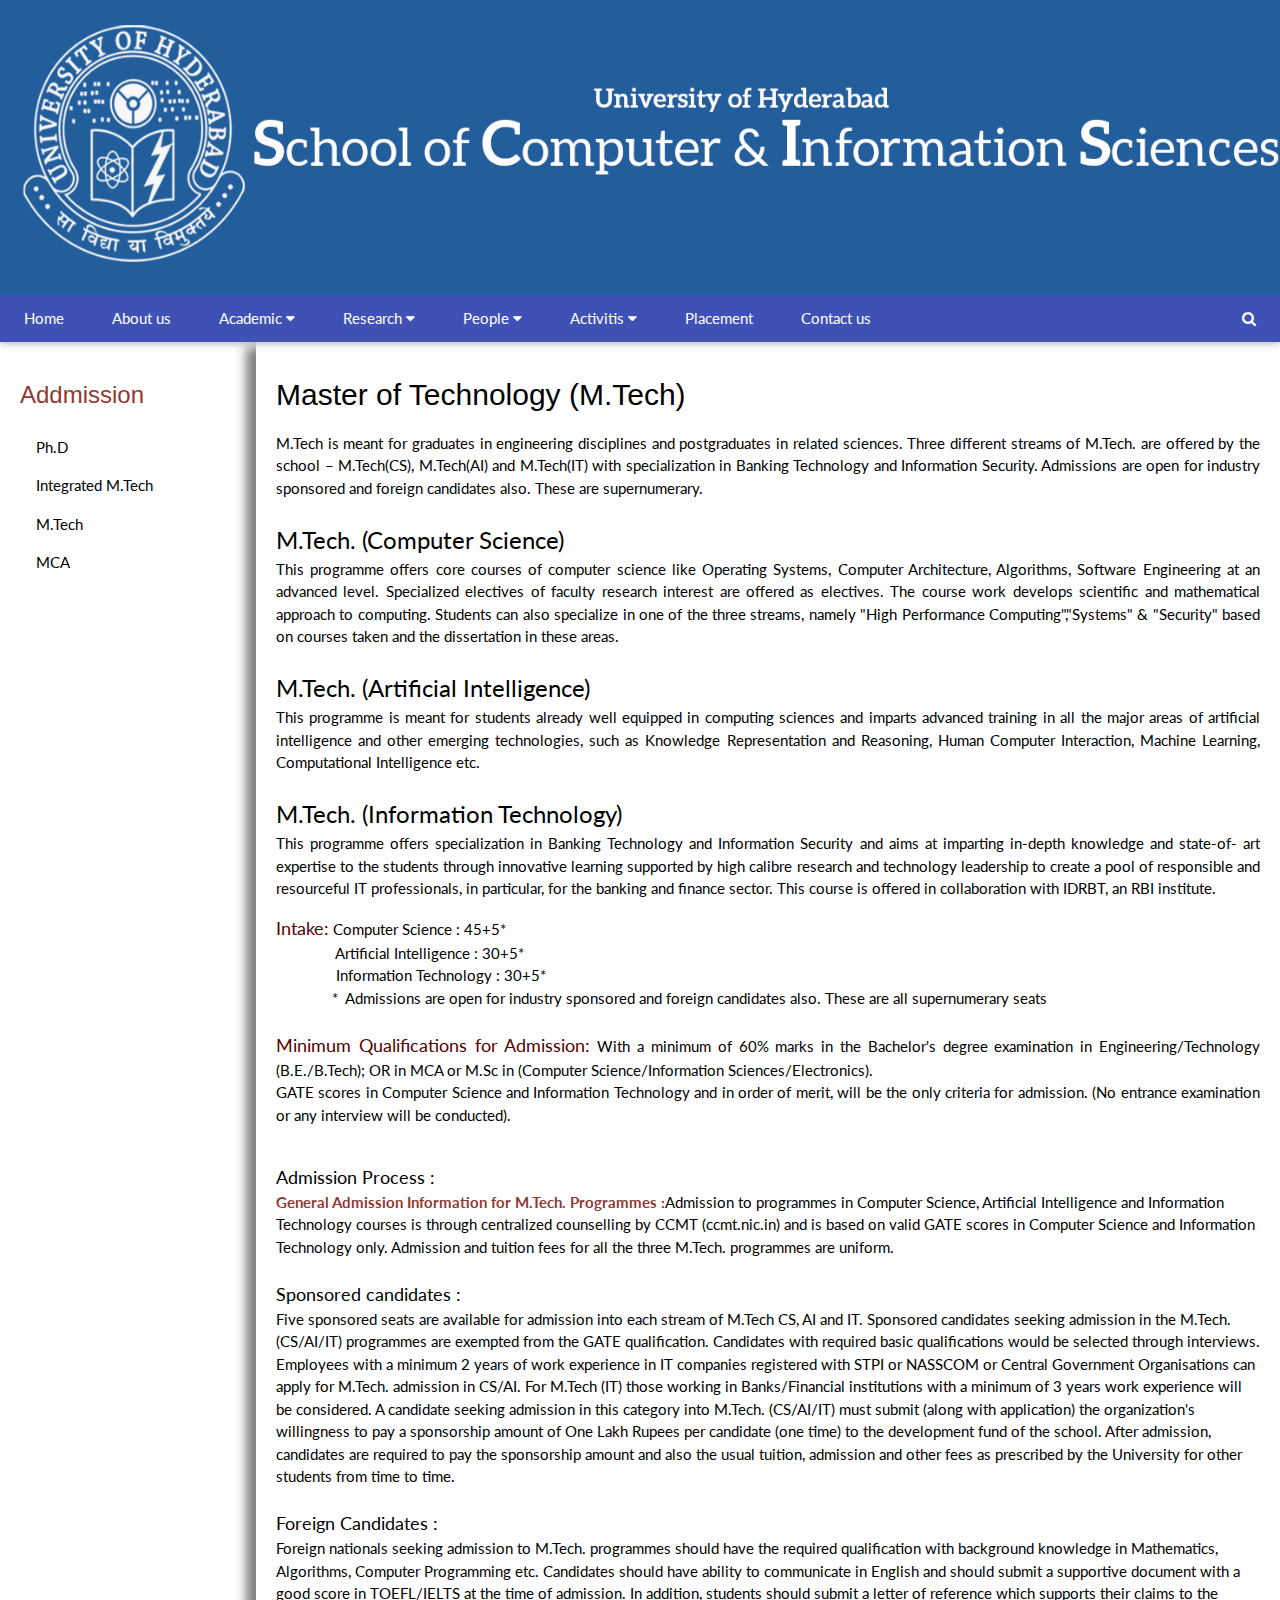
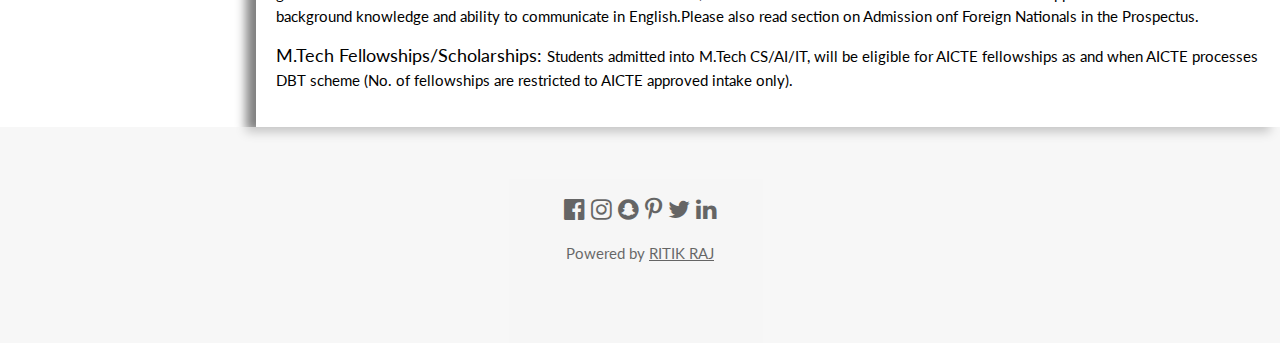
==== mtech.html @ c3dfd1b6 "Add files via upload" ====
<!DOCTYPE html>
<html lang="en">
<title>M.Tech</title>
<meta charset="UTF-8">
<meta name="viewport" content="width=device-width, initial-scale=1">
<link rel="stylesheet" href="stylesheet1.css">
<link rel="stylesheet" href="https://fonts.googleapis.com/css?family=Lato">
<link rel="stylesheet" href="https://cdnjs.cloudflare.com/ajax/libs/font-awesome/4.7.0/css/font-awesome.min.css">
<style>
body {font-family: "Lato", sans-serif}
.mySlides {display: none}
* {
  box-sizing: border-box;
}
nav {
  float: left;
  width: 19%;
  text-align:left;
  height: 1150px; /* only for demonstration, should be removed */
  padding: 20px;
  
}

/* Style the list inside the menu */
nav ul {
  list-style-type: none;
  padding: 0;
}

article {
   box-shadow: -10px 5px 10px #808080;
  float: right;
  padding: 20px;
  width: 80%;
  height: auto; /* only for demonstration, should be removed */
}

/* Clear floats after the columns */
section:after {
  content: "";
  display: table;
  clear: both;
}

/* Responsive layout - makes the two columns/boxes stack on top of each other instead of next to each other, on small screens */
@media (max-width: 600px) {
  nav, article {
    width: 100%;
    height: auto;
  }
}

</style>
<body>

<!-- Page content -->
<div  style="max-width:2000px">

  <!-- Automatic Slideshow Images -->
  <div class="mySlides w3-display-container w3-center">
    <img src="home.jpg" style="width:100%">
  </div> 
</div>



<!-- Navbar -->
<header>
<div >
  <div class="w3-bar w3-indigo w3-card">
    <a class="w3-bar-item w3-button w3-padding-large w3-hide-medium w3-hide-large w3-right" href="javascript:void(0)" onclick="myFunction()" title="Toggle Navigation Menu"><i class="fa fa-bars"></i></a>
    <a href="index.html" class="w3-bar-item w3-button w3-padding-large">Home</a>
    <a href="#about" class="w3-bar-item w3-button w3-padding-large w3-hide-small">About us</a>
    
	<!--<a href="#band" class="w3-bar-item w3-button w3-padding-large w3-hide-small">COURSES</a>
    <a href="#tour" class="w3-bar-item w3-button w3-padding-large w3-hide-small">RESEARCH</a>
	<a href="#login" class="w3-bar-item w3-button w3-padding-large w3-hide-small">LOGIN</a>
	-->
	 <div class="w3-dropdown-hover w3-hide-small">
      <button class="w3-padding-large w3-button" title="Academic"> Academic <i class="fa fa-caret-down"></i></button>     
      <div class="w3-dropdown-content  w3-black w3-bar-block w3-card-4">
        <a href="admission.html" class="w3-bar-item w3-button">Admission</a>
        <a href="program.html" class="w3-bar-item w3-button">Programs</a>
        <a href="syllabus.html" class="w3-bar-item w3-button">Syllabus</a>
      </div>
	 </div>
	 <div class="w3-dropdown-hover w3-hide-small">
      <button class="w3-padding-large w3-button" title="Research"> Research <i class="fa fa-caret-down"></i></button>     
      <div class="w3-dropdown-content  w3-black w3-bar-block w3-card-4">
        <a href="r_areas.html" class="w3-bar-item w3-button">Research Areas</a>
        <a href="f_project.html" class="w3-bar-item w3-button">Funded Projects</a>
        <a href="publication.html" class="w3-bar-item w3-button">Publications</a>
		<a href="linkages.html" class="w3-bar-item w3-button">Linkages</a>
      </div>
	 </div>
     <div class="w3-dropdown-hover w3-hide-small">
      <button class="w3-padding-large w3-button" title="People"> People <i class="fa fa-caret-down"></i></button>     
      <div class="w3-dropdown-content  w3-black w3-bar-block w3-card-4">
        <a href="faculty.html" class="w3-bar-item w3-button">Faculty</a>
		<a href="visitor.html" class="w3-bar-item w3-button">Visitors</a>
        <a href="students.html" class="w3-bar-item w3-button">Students</a>
        <a href="staff.html" class="w3-bar-item w3-button">Staff</a>
		<a href="alumni.html" class="w3-bar-item w3-button">Alumni</a>
      </div>
	 </div>	 
	  <div class="w3-dropdown-hover w3-hide-small">
      <button class="w3-padding-large w3-button" title="Activitis"> Activitis <i class="fa fa-caret-down"></i></button>     
      <div class="w3-dropdown-content  w3-black w3-bar-block w3-card-4">
        <a href="latest_news.html" class="w3-bar-item w3-button">Latest News</a>
        <a href="events.html" class="w3-bar-item w3-button">Events</a>
      </div>
	 </div>
	 
	 <a href="placement.html" class="w3-bar-item w3-button w3-padding-large w3-hide-small">Placement</a>
	 <a href="contactus.html" class="w3-bar-item w3-button w3-padding-large w3-hide-small">Contact us</a>
    
    <a href="javascript:void(0)" class="w3-padding-large w3-hover-red w3-hide-small w3-right"><i class="fa fa-search"></i></a>
  </div>
</div>


<!-- Navbar on small screens (remove the onclick attribute if you want the navbar to always show on top of the content when clicking on the links) --><!-- End Page Content -->
</div>
</header>
<section>
  <nav>
    <ul>
	   <li><b><h3>Addmission</h3></b></li>
	  
	</ul>
    <ul>
      <li><a href="phd.html" class=" w3-button">Ph.D</a></li>
      <li><a href="imtech.html" class=" w3-button">Integrated M.Tech</a></li>
      <li><a href="mtech.html" class="w3-button">M.Tech</a></li>
	  <li><a href="mca.html" class="w3-button">MCA</a></li>
    </ul>
  </nav>
 <div> 
  <article>
   	<div id="guts">
		<!--Enter Your Content Here-->
<h2>Master of Technology (M.Tech)</h2>
		
<p align="justify"> M.Tech is meant for graduates in engineering disciplines and postgraduates in related sciences. Three different streams of M.Tech. are offered by the school &ndash; M.Tech(CS), M.Tech(AI) and M.Tech(IT) with specialization in Banking Technology and Information Security. Admissions are open for industry sponsored and foreign candidates also. These are supernumerary.
<br/><br/><font color="000" size="+2">M.Tech. (Computer Science) </font><br/> 
This programme offers  core courses of  computer science like Operating Systems, Computer Architecture, Algorithms, Software Engineering at an advanced level. Specialized electives of faculty research interest are offered as electives. The course work develops scientific and mathematical approach to computing. Students can also specialize in one of the three streams, namely &quot;High Performance Computing&quot;,&quot;Systems&quot; & &quot;Security&quot; based on courses taken and the dissertation in these areas.<br/><br/><font color="000" size="+2">M.Tech. (Artificial Intelligence) </font><br/>
This programme is meant for students already well equipped in computing sciences and  imparts advanced training in all the major areas of artificial intelligence and other emerging technologies, such as Knowledge Representation and Reasoning, Human Computer Interaction, Machine Learning, Computational Intelligence etc. 
<br/><br/><font color="000" size="+2">M.Tech. (Information Technology) </font><br/> 
This programme offers specialization in Banking Technology and Information Security and aims at imparting in-depth knowledge and state-of- art expertise to the students through innovative learning supported by high calibre research and technology leadership to create a pool of responsible and resourceful IT professionals, in particular, for the banking and finance sector. This course is offered in collaboration with IDRBT, an RBI institute.</p>

<p align="justify">
<font color="#550000" size="+1">Intake:</font>
Computer Science : 45+5*<br/> 
&nbsp; &nbsp;&nbsp; &nbsp;&nbsp; &nbsp;&nbsp; &nbsp;&nbsp; &nbsp;Artificial Intelligence : 30+5*<br/>
&nbsp; &nbsp;&nbsp; &nbsp;&nbsp; &nbsp;&nbsp; &nbsp;&nbsp; &nbsp;Information Technology : 30+5*<br/>
&nbsp; &nbsp;&nbsp; &nbsp;&nbsp; &nbsp;&nbsp; &nbsp; &nbsp;*&nbsp; Admissions are open for industry sponsored and foreign candidates also. These are all supernumerary seats <br/>
<br>
<font color="#550000" size="+1">Minimum Qualifications for Admission:</font>
With a minimum of 60% marks in the Bachelor's degree examination in
Engineering/Technology (B.E./B.Tech);
OR
in MCA or M.Sc in (Computer Science/Information
Sciences/Electronics).
<br>GATE scores in Computer Science and Information Technology and in order of merit, will be the only criteria for admission. (No entrance examination or any interview will be conducted). </br>
 </p>
<p><!--<br/><br/>
<font color="#550000" size="+1">Notification of shortlisted candidates for admission couseling : </font>20.6.2015
<br/><br/> -->
  <!--
<font color="#550000" size="+1">Admission Counseling :</font> 06.7.2015 , 02.00 p.m.  -->
  <br/>
  <font color="000" size="+1">Admission Process :</font><br/>
  <b>General Admission Information for M.Tech. Programmes :</b>Admission to programmes in Computer Science, Artificial Intelligence and Information Technology courses is through centralized counselling by CCMT (ccmt.nic.in) and is based on valid GATE scores in Computer Science and Information Technology only.  Admission and tuition fees for all the three M.Tech. programmes are uniform. 
  
  <br/><br/>
  <font color="000" size="+1">Sponsored candidates :</font><br/>
  Five sponsored seats are available for admission into each stream of M.Tech CS, AI and IT. Sponsored candidates seeking admission in the M.Tech. (CS/AI/IT)  programmes are exempted from the GATE qualification. Candidates with required basic qualifications would be selected through interviews. Employees with a minimum 2 years of work experience in IT companies registered with STPI or NASSCOM or Central Government Organisations can apply for M.Tech. 
  admission in CS/AI. For M.Tech (IT) those working in Banks/Financial institutions with a minimum of 3 years work experience will be considered.   A candidate seeking admission in this category into M.Tech. (CS/AI/IT) must submit (along with application) the organization's willingness to pay a sponsorship amount of One Lakh Rupees per candidate (one time) to the development fund of the school.  After admission, candidates are required to pay the sponsorship amount and also the usual tuition, admission  and other fees as prescribed by the University for other students from time to time. 
  <!--<br/><span><strong>The last date for receipt of applications:  07/04/2014</strong></span><br/>
	<span><strong>Announcement of results: 26/05/2014.</strong></span><br/> -->
  
  <br/><br/>
  <font color="000" size="+1">Foreign Candidates :</font><br/> 
  Foreign nationals seeking admission to M.Tech. programmes should have the required qualification with background knowledge in Mathematics, Algorithms, Computer Programming etc. Candidates should have ability to communicate in English and should submit a supportive document with  a good score in TOEFL/IELTS at the time of admission. In addition, students should submit a letter of reference which supports their claims to the background knowledge and ability to communicate in English.Please also read section on Admission onf Foreign Nationals in the Prospectus.</p>
<p> <!--	<br/><strong>The last date for receipt of applications: 14/04/2014.</strong><br/>-->
  <!-- <strong>Announcement of results: 26/05/2014</strong>. <br/>-->
  </p> 
  <font color="000" size="+1">M.Tech Fellowships/Scholarships: </font> Students admitted into M.Tech CS/AI/IT, will be eligible for AICTE fellowships as and when AICTE processes DBT scheme (No. of fellowships are restricted to AICTE approved intake only).
</p>

<!-- Your Content ENd  Here-->
			</div><!-- guts end here-->
        

  </article>
   </div>
 
</section>



<!-- Footer -->
<footer class="w3-container w3-padding-64 w3-center w3-opacity w3-light-grey w3-xlarge">
  <i class="fa fa-facebook-official w3-hover-opacity"></i>
  <i class="fa fa-instagram w3-hover-opacity"></i>
  <i class="fa fa-snapchat w3-hover-opacity"></i>
  <i class="fa fa-pinterest-p w3-hover-opacity"></i>
  <i class="fa fa-twitter w3-hover-opacity"></i>
  <i class="fa fa-linkedin w3-hover-opacity"></i>
  <p class="w3-medium">Powered by <a href="https://www.w3schools.com/w3css/default.asp" target="_blank">RITIK RAJ</a></p>
</footer>

<script>
// Automatic Slideshow - change image every 4 seconds
var myIndex = 0;
carousel();

function carousel() {
  var i;
  var x = document.getElementsByClassName("mySlides");
  for (i = 0; i < x.length; i++) {
    x[i].style.display = "none";  
  }
  myIndex++;
  if (myIndex > x.length) {myIndex = 1}    
  x[myIndex-1].style.display = "block";  
  setTimeout(carousel, 4000);    
}

// Used to toggle the menu on small screens when clicking on the menu button
function myFunction() {
  var x = document.getElementById("navDemo");
  if (x.className.indexOf("w3-show") == -1) {
    x.className += " w3-show";
  } else { 
    x.className = x.className.replace(" w3-show", "");
  }
}

// When the user clicks anywhere outside of the modal, close it
var modal = document.getElementById('ticketModal');
window.onclick = function(event) {
  if (event.target == modal) {
    modal.style.display = "none";
  }
}
</script>

</body>
</html>
---- stylesheet1.css ----
/* W3.CSS 4.12 November 2018 by Jan Egil and Borge Refsnes */
.box
{
  font-size: 30px;
  background-color:darkred;
  width: 180px;
  height :50px;
  font-color :#fff;
  text-align:center;
  box-shadow: -10px 5px 10px #808080;
}
.box1
{
  font-size: 25px;
  background-color:darkred;
  width: 180px;
  height :35px;
  font-color :#fff;
  text-align:center;
  box-shadow: -10px 5px 10px #808080;
}

html{box-sizing:border-box}*,*:before,*:after{box-sizing:inherit}
/* Extract from normalize.css by Nicolas Gallagher and Jonathan Neal git.io/normalize */
html{-ms-text-size-adjust:100%;-webkit-text-size-adjust:100%}body{margin:0}
article,aside,details,figcaption,figure,footer,header,main,menu,nav,section,summary{display:block}
audio,canvas,progress,video{display:inline-block}progress{vertical-align:baseline}
audio:not([controls]){display:none;height:0}[hidden],template{display:none}
a{background-color:transparent;-webkit-text-decoration-skip:objects}
a:active,a:hover{outline-width:0}abbr[title]{border-bottom:none;text-decoration:underline;text-decoration:underline dotted}
dfn{font-style:italic}mark{background:#ff0;color:#000}
small{font-size:80%}sub,sup{font-size:75%;line-height:0;position:relative;vertical-align:baseline}
sub{bottom:-0.25em}sup{top:-0.5em}figure{margin:1em 40px}img{border-style:none}svg:not(:root){overflow:hidden}
code,kbd,pre,samp{font-family:monospace,monospace;font-size:1em}hr{box-sizing:content-box;height:0;overflow:visible}
button,input,select,textarea{font:inherit;margin:0}optgroup{font-weight:bold}
button,input{overflow:visible}button,select{text-transform:none}
button,html [type=button],[type=reset],[type=submit]{-webkit-appearance:button}
button::-moz-focus-inner, [type=button]::-moz-focus-inner, [type=reset]::-moz-focus-inner, [type=submit]::-moz-focus-inner{border-style:none;padding:0}
button:-moz-focusring, [type=button]:-moz-focusring, [type=reset]:-moz-focusring, [type=submit]:-moz-focusring{outline:1px dotted ButtonText}
fieldset{border:1px solid #c0c0c0;margin:0 2px;padding:.35em .625em .75em}
legend{color:inherit;display:table;max-width:100%;padding:0;white-space:normal}textarea{overflow:auto}
[type=checkbox],[type=radio]{padding:0}
[type=number]::-webkit-inner-spin-button,[type=number]::-webkit-outer-spin-button{height:auto}
[type=search]{-webkit-appearance:textfield;outline-offset:-2px}
[type=search]::-webkit-search-cancel-button,[type=search]::-webkit-search-decoration{-webkit-appearance:none}
::-webkit-input-placeholder{color:inherit;opacity:0.54}
::-webkit-file-upload-button{-webkit-appearance:button;font:inherit}
/* End extract */
b{
	color:#8f3931;
	font-size:15px;
}
html,body{font-family:Verdana,sans-serif;font-size:15px;line-height:1.5}html{overflow-x:hidden}
h1{font-size:36px}h2{font-size:30px}h3{font-size:24px}h4{font-size:20px}h5{font-size:18px}h6{font-size:16px}.w3-serif{font-family:serif}
h1,h2,h3,h4,h5,h6{font-family:"Segoe UI",Arial,sans-serif;font-weight:400;margin:10px 0}.w3-wide{letter-spacing:4px}
hr{border:0;border-top:1px solid #eee;margin:20px 0}
.w3-image{max-width:100%;height:auto}img{vertical-align:middle}a{color:inherit}
.w3-table,.w3-table-all{border-collapse:collapse;border-spacing:0;width:100%;display:table}.w3-table-all{border:1px solid #ccc}
.w3-bordered tr,.w3-table-all tr{border-bottom:1px solid #ddd}.w3-striped tbody tr:nth-child(even){background-color:#f1f1f1}
.w3-table-all tr:nth-child(odd){background-color:#fff}.w3-table-all tr:nth-child(even){background-color:#f1f1f1}
.w3-hoverable tbody tr:hover,.w3-ul.w3-hoverable li:hover{background-color:#ccc}.w3-centered tr th,.w3-centered tr td{text-align:center}
.w3-table td,.w3-table th,.w3-table-all td,.w3-table-all th{padding:8px 8px;display:table-cell;text-align:left;vertical-align:top}
.w3-table th:first-child,.w3-table td:first-child,.w3-table-all th:first-child,.w3-table-all td:first-child{padding-left:16px}
.w3-btn,.w3-button{border:none;display:inline-block;padding:8px 16px;vertical-align:middle;overflow:hidden;text-decoration:none;color:inherit;background-color:inherit;text-align:center;cursor:pointer;white-space:nowrap}
.w3-btn:hover{box-shadow:0 8px 16px 0 rgba(0,0,0,0.2),0 6px 20px 0 rgba(0,0,0,0.19)}
.w3-btn,.w3-button{-webkit-touch-callout:none;-webkit-user-select:none;-khtml-user-select:none;-moz-user-select:none;-ms-user-select:none;user-select:none}   
.w3-disabled,.w3-btn:disabled,.w3-button:disabled{cursor:not-allowed;opacity:0.3}.w3-disabled *,:disabled *{pointer-events:none}
.w3-btn.w3-disabled:hover,.w3-btn:disabled:hover{box-shadow:none}
.w3-badge,.w3-tag{background-color:#000;color:#fff;display:inline-block;padding-left:8px;padding-right:8px;text-align:center}.w3-badge{border-radius:50%}
.w3-ul{list-style-type:none;padding:0;margin:0}.w3-ul li{padding:8px 16px;border-bottom:1px solid #ddd}.w3-ul li:last-child{border-bottom:none}
.w3-tooltip,.w3-display-container{position:relative}.w3-tooltip .w3-text{display:none}.w3-tooltip:hover .w3-text{display:inline-block}
.w3-ripple:active{opacity:0.5}.w3-ripple{transition:opacity 0s}
.w3-input{padding:8px;display:block;border:none;border-bottom:1px solid #ccc;width:100%}
.w3-select{padding:9px 0;width:100%;border:none;border-bottom:1px solid #ccc}
.w3-dropdown-click,.w3-dropdown-hover{position:relative;display:inline-block;cursor:pointer}
.w3-dropdown-hover:hover .w3-dropdown-content{display:block}
.w3-dropdown-hover:first-child,.w3-dropdown-click:hover{background-color:#ccc;color:#000}
.w3-dropdown-hover:hover > .w3-button:first-child,.w3-dropdown-click:hover > .w3-button:first-child{background-color:#ccc;color:#000}
.w3-dropdown-content{cursor:auto;color:#000;background-color:#fff;display:none;position:absolute;min-width:160px;margin:0;padding:0;z-index:1}
.w3-check,.w3-radio{width:24px;height:24px;position:relative;top:6px}
.w3-sidebar{height:100%;width:200px;background-color:#fff;position:fixed!important;z-index:1;overflow:auto}
.w3-bar-block .w3-dropdown-hover,.w3-bar-block .w3-dropdown-click{width:100%}
.w3-bar-block .w3-dropdown-hover .w3-dropdown-content,.w3-bar-block .w3-dropdown-click .w3-dropdown-content{min-width:100%}
.w3-bar-block .w3-dropdown-hover .w3-button,.w3-bar-block .w3-dropdown-click .w3-button{width:100%;text-align:left;padding:8px 16px}
.w3-main,#main{transition:margin-left .4s}
.w3-modal{z-index:3;display:none;padding-top:100px;position:fixed;left:0;top:0;width:100%;height:100%;overflow:auto;background-color:rgb(0,0,0);background-color:rgba(0,0,0,0.4)}
.w3-modal-content{margin:auto;background-color:#fff;position:relative;padding:0;outline:0;width:600px}
.w3-bar{width:100%;overflow:hidden}.w3-center .w3-bar{display:inline-block;width:auto}
.w3-bar .w3-bar-item{padding:8px 16px;float:left;width:auto;border:none;display:block;outline:0}
.w3-bar .w3-dropdown-hover,.w3-bar .w3-dropdown-click{position:static;float:left}
.w3-bar .w3-button{white-space:normal}
.w3-bar-block .w3-bar-item{width:100%;display:block;padding:8px 16px;text-align:left;border:none;white-space:normal;float:none;outline:0}
.w3-bar-block.w3-center .w3-bar-item{text-align:center}.w3-block{display:block;width:100%}
.w3-responsive{display:block;overflow-x:auto}
.w3-container:after,.w3-container:before,.w3-panel:after,.w3-panel:before,.w3-row:after,.w3-row:before,.w3-row-padding:after,.w3-row-padding:before,
.w3-cell-row:before,.w3-cell-row:after,.w3-clear:after,.w3-clear:before,.w3-bar:before,.w3-bar:after{content:"";display:table;clear:both}
.w3-col,.w3-half,.w3-third,.w3-twothird,.w3-threequarter,.w3-quarter{float:left;width:100%}
.w3-col.s1{width:8.33333%}.w3-col.s2{width:16.66666%}.w3-col.s3{width:24.99999%}.w3-col.s4{width:33.33333%}
.w3-col.s5{width:41.66666%}.w3-col.s6{width:49.99999%}.w3-col.s7{width:58.33333%}.w3-col.s8{width:66.66666%}
.w3-col.s9{width:74.99999%}.w3-col.s10{width:83.33333%}.w3-col.s11{width:91.66666%}.w3-col.s12{width:99.99999%}
@media (min-width:601px){.w3-col.m1{width:8.33333%}.w3-col.m2{width:16.66666%}.w3-col.m3,.w3-quarter{width:24.99999%}.w3-col.m4,.w3-third{width:33.33333%}
.w3-col.m5{width:41.66666%}.w3-col.m6,.w3-half{width:49.99999%}.w3-col.m7{width:58.33333%}.w3-col.m8,.w3-twothird{width:66.66666%}
.w3-col.m9,.w3-threequarter{width:74.99999%}.w3-col.m10{width:83.33333%}.w3-col.m11{width:91.66666%}.w3-col.m12{width:99.99999%}}
@media (min-width:993px){.w3-col.l1{width:8.33333%}.w3-col.l2{width:16.66666%}.w3-col.l3{width:24.99999%}.w3-col.l4{width:33.33333%}
.w3-col.l5{width:41.66666%}.w3-col.l6{width:49.99999%}.w3-col.l7{width:58.33333%}.w3-col.l8{width:66.66666%}
.w3-col.l9{width:74.99999%}.w3-col.l10{width:83.33333%}.w3-col.l11{width:91.66666%}.w3-col.l12{width:99.99999%}}
.w3-rest{overflow:hidden}.w3-stretch{margin-left:-16px;margin-right:-16px}
.w3-content,.w3-auto{margin-left:auto;margin-right:auto}.w3-content{max-width:980px}.w3-auto{max-width:1140px}
.w3-cell-row{display:table;width:100%}.w3-cell{display:table-cell}
.w3-cell-top{vertical-align:top}.w3-cell-middle{vertical-align:middle}.w3-cell-bottom{vertical-align:bottom}
.w3-hide{display:none!important}.w3-show-block,.w3-show{display:block!important}.w3-show-inline-block{display:inline-block!important}
@media (max-width:1205px){.w3-auto{max-width:95%}}
@media (max-width:600px){.w3-modal-content{margin:0 10px;width:auto!important}.w3-modal{padding-top:30px}
.w3-dropdown-hover.w3-mobile .w3-dropdown-content,.w3-dropdown-click.w3-mobile .w3-dropdown-content{position:relative}	
.w3-hide-small{display:none!important}.w3-mobile{display:block;width:100%!important}.w3-bar-item.w3-mobile,.w3-dropdown-hover.w3-mobile,.w3-dropdown-click.w3-mobile{text-align:center}
.w3-dropdown-hover.w3-mobile,.w3-dropdown-hover.w3-mobile .w3-btn,.w3-dropdown-hover.w3-mobile .w3-button,.w3-dropdown-click.w3-mobile,.w3-dropdown-click.w3-mobile .w3-btn,.w3-dropdown-click.w3-mobile .w3-button{width:100%}}
@media (max-width:768px){.w3-modal-content{width:500px}.w3-modal{padding-top:50px}}
@media (min-width:993px){.w3-modal-content{width:900px}.w3-hide-large{display:none!important}.w3-sidebar.w3-collapse{display:block!important}}
@media (max-width:992px) and (min-width:601px){.w3-hide-medium{display:none!important}}
@media (max-width:992px){.w3-sidebar.w3-collapse{display:none}.w3-main{margin-left:0!important;margin-right:0!important}.w3-auto{max-width:100%}}
.w3-top,.w3-bottom{position:fixed;width:100%;z-index:1}.w3-top{top:0}.w3-bottom{bottom:0}
.w3-overlay{position:fixed;display:none;width:100%;height:100%;top:0;left:0;right:0;bottom:0;background-color:rgba(0,0,0,0.5);z-index:2}
.w3-display-topleft{position:absolute;left:0;top:0}.w3-display-topright{position:absolute;right:0;top:0}
.w3-display-bottomleft{position:absolute;left:0;bottom:0}.w3-display-bottomright{position:absolute;right:0;bottom:0}
.w3-display-middle{position:absolute;top:50%;left:50%;transform:translate(-50%,-50%);-ms-transform:translate(-50%,-50%)}
.w3-display-left{position:absolute;top:50%;left:0%;transform:translate(0%,-50%);-ms-transform:translate(-0%,-50%)}
.w3-display-right{position:absolute;top:50%;right:0%;transform:translate(0%,-50%);-ms-transform:translate(0%,-50%)}
.w3-display-topmiddle{position:absolute;left:50%;top:0;transform:translate(-50%,0%);-ms-transform:translate(-50%,0%)}
.w3-display-bottommiddle{position:absolute;left:50%;bottom:0;transform:translate(-50%,0%);-ms-transform:translate(-50%,0%)}
.w3-display-container:hover .w3-display-hover{display:block}.w3-display-container:hover span.w3-display-hover{display:inline-block}.w3-display-hover{display:none}
.w3-display-position{position:absolute}
.w3-circle{border-radius:50%}
.w3-round-small{border-radius:2px}.w3-round,.w3-round-medium{border-radius:4px}.w3-round-large{border-radius:8px}.w3-round-xlarge{border-radius:16px}.w3-round-xxlarge{border-radius:32px}
.w3-row-padding,.w3-row-padding>.w3-half,.w3-row-padding>.w3-third,.w3-row-padding>.w3-twothird,.w3-row-padding>.w3-threequarter,.w3-row-padding>.w3-quarter,.w3-row-padding>.w3-col{padding:0 8px}
.w3-container,.w3-panel{padding:0.01em 16px}.w3-panel{margin-top:16px;margin-bottom:16px}
.w3-code,.w3-codespan{font-family:Consolas,"courier new";font-size:16px}
.w3-code{width:auto;background-color:#fff;padding:8px 12px;border-left:4px solid #4CAF50;word-wrap:break-word}
.w3-codespan{color:crimson;background-color:#f1f1f1;padding-left:4px;padding-right:4px;font-size:110%}
.w3-card,.w3-card-2{box-shadow:0 2px 5px 0 rgba(0,0,0,0.16),0 2px 10px 0 rgba(0,0,0,0.12)}
.w3-card-4,.w3-hover-shadow:hover{box-shadow:0 4px 10px 0 rgba(0,0,0,0.2),0 4px 20px 0 rgba(0,0,0,0.19)}
.w3-spin{animation:w3-spin 2s infinite linear}@keyframes w3-spin{0%{transform:rotate(0deg)}100%{transform:rotate(359deg)}}
.w3-animate-fading{animation:fading 10s infinite}@keyframes fading{0%{opacity:0}50%{opacity:1}100%{opacity:0}}
.w3-animate-opacity{animation:opac 0.8s}@keyframes opac{from{opacity:0} to{opacity:1}}
.w3-animate-top{position:relative;animation:animatetop 0.4s}@keyframes animatetop{from{top:-300px;opacity:0} to{top:0;opacity:1}}
.w3-animate-left{position:relative;animation:animateleft 0.4s}@keyframes animateleft{from{left:-300px;opacity:0} to{left:0;opacity:1}}
.w3-animate-right{position:relative;animation:animateright 0.4s}@keyframes animateright{from{right:-300px;opacity:0} to{right:0;opacity:1}}
.w3-animate-bottom{position:relative;animation:animatebottom 0.4s}@keyframes animatebottom{from{bottom:-300px;opacity:0} to{bottom:0;opacity:1}}
.w3-animate-zoom {animation:animatezoom 0.6s}@keyframes animatezoom{from{transform:scale(0)} to{transform:scale(1)}}
.w3-animate-input{transition:width 0.4s ease-in-out}.w3-animate-input:focus{width:100%!important}
.w3-opacity,.w3-hover-opacity:hover{opacity:0.60}.w3-opacity-off,.w3-hover-opacity-off:hover{opacity:1}
.w3-opacity-max{opacity:0.25}.w3-opacity-min{opacity:0.75}
.w3-greyscale-max,.w3-grayscale-max,.w3-hover-greyscale:hover,.w3-hover-grayscale:hover{filter:grayscale(100%)}
.w3-greyscale,.w3-grayscale{filter:grayscale(75%)}.w3-greyscale-min,.w3-grayscale-min{filter:grayscale(50%)}
.w3-sepia{filter:sepia(75%)}.w3-sepia-max,.w3-hover-sepia:hover{filter:sepia(100%)}.w3-sepia-min{filter:sepia(50%)}
.w3-tiny{font-size:10px!important}.w3-small{font-size:12px!important}.w3-medium{font-size:15px!important}.w3-large{font-size:18px!important}
.w3-xlarge{font-size:24px!important}.w3-xxlarge{font-size:36px!important}.w3-xxxlarge{font-size:48px!important}.w3-jumbo{font-size:64px!important}
.w3-left-align{text-align:left!important}.w3-right-align{text-align:right!important}.w3-justify{text-align:justify!important}.w3-center{text-align:center!important}
.w3-border-0{border:0!important}.w3-border{border:1px solid #ccc!important}
.w3-border-top{border-top:1px solid #ccc!important}.w3-border-bottom{border-bottom:1px solid #ccc!important}
.w3-border-left{border-left:1px solid #ccc!important}.w3-border-right{border-right:1px solid #ccc!important}
.w3-topbar{border-top:6px solid #ccc!important}.w3-bottombar{border-bottom:6px solid #ccc!important}
.w3-leftbar{border-left:6px solid #ccc!important}.w3-rightbar{border-right:6px solid #ccc!important}
.w3-section,.w3-code{margin-top:16px!important;margin-bottom:16px!important}
.w3-margin{margin:16px!important}.w3-margin-top{margin-top:16px!important}.w3-margin-bottom{margin-bottom:16px!important}
.w3-margin-left{margin-left:16px!important}.w3-margin-right{margin-right:16px!important}
.w3-padding-small{padding:4px 8px!important}.w3-padding{padding:8px 16px!important}.w3-padding-large{padding:12px 24px!important}
.w3-padding-16{padding-top:16px!important;padding-bottom:16px!important}.w3-padding-24{padding-top:24px!important;padding-bottom:24px!important}
.w3-padding-32{padding-top:32px!important;padding-bottom:32px!important}.w3-padding-48{padding-top:48px!important;padding-bottom:48px!important}
.w3-padding-64{padding-top:64px!important;padding-bottom:64px!important}
.w3-left{float:left!important}.w3-right{float:right!important}
.w3-button:hover{color:#000!important;background-color:#ccc!important}
.w3-transparent,.w3-hover-none:hover{background-color:transparent!important}
.w3-hover-none:hover{box-shadow:none!important}
/* Colors */
.w3-amber,.w3-hover-amber:hover{color:#000!important;background-color:#ffc107!important}
.w3-aqua,.w3-hover-aqua:hover{color:#000!important;background-color:#00ffff!important}
.w3-blue,.w3-hover-blue:hover{color:#fff!important;background-color:#2196F3!important}
.w3-light-blue,.w3-hover-light-blue:hover{color:#000!important;background-color:#87CEEB!important}
.w3-brown,.w3-hover-brown:hover{color:#fff!important;background-color:#795548!important}
.w3-cyan,.w3-hover-cyan:hover{color:#000!important;background-color:#00bcd4!important}
.w3-blue-grey,.w3-hover-blue-grey:hover,.w3-blue-gray,.w3-hover-blue-gray:hover{color:#fff!important;background-color:#607d8b!important}
.w3-green,.w3-hover-green:hover{color:#fff!important;background-color:#4CAF50!important}
.w3-light-green,.w3-hover-light-green:hover{color:#000!important;background-color:#8bc34a!important}
.w3-indigo,.w3-hover-indigo:hover{color:#fff!important;background-color:#3f51b5!important}
.w3-khaki,.w3-hover-khaki:hover{color:#000!important;background-color:#f0e68c!important}
.w3-lime,.w3-hover-lime:hover{color:#000!important;background-color:#cddc39!important}
.w3-orange,.w3-hover-orange:hover{color:#000!important;background-color:#ff9800!important}
.w3-deep-orange,.w3-hover-deep-orange:hover{color:#fff!important;background-color:#ff5722!important}
.w3-pink,.w3-hover-pink:hover{color:#fff!important;background-color:#e91e63!important}
.w3-purple,.w3-hover-purple:hover{color:#fff!important;background-color:#9c27b0!important}
.w3-deep-purple,.w3-hover-deep-purple:hover{color:#fff!important;background-color:#673ab7!important}
.w3-red,.w3-hover-red:hover{color:#fff!important;background-color:#f44336!important}
.w3-sand,.w3-hover-sand:hover{color:#000!important;background-color:#fdf5e6!important}
.w3-teal,.w3-hover-teal:hover{color:#fff!important;background-color:#009688!important}
.w3-yellow,.w3-hover-yellow:hover{color:#000!important;background-color:#ffeb3b!important}
.w3-white,.w3-hover-white:hover{color:#000!important;background-color:#fff!important}
.w3-black,.w3-hover-black:hover{color:#fff!important;background-color:#000!important}
.w3-grey,.w3-hover-grey:hover,.w3-gray,.w3-hover-gray:hover{color:#000!important;background-color:#9e9e9e!important}
.w3-light-grey,.w3-hover-light-grey:hover,.w3-light-gray,.w3-hover-light-gray:hover{color:#000!important;background-color:#f1f1f1!important}
.w3-dark-grey,.w3-hover-dark-grey:hover,.w3-dark-gray,.w3-hover-dark-gray:hover{color:#fff!important;background-color:#616161!important}
.w3-pale-red,.w3-hover-pale-red:hover{color:#000!important;background-color:#ffdddd!important}
.w3-pale-green,.w3-hover-pale-green:hover{color:#000!important;background-color:#ddffdd!important}
.w3-pale-yellow,.w3-hover-pale-yellow:hover{color:#000!important;background-color:#ffffcc!important}
.w3-pale-blue,.w3-hover-pale-blue:hover{color:#000!important;background-color:#ddffff!important}
.w3-text-amber,.w3-hover-text-amber:hover{color:#ffc107!important}
.w3-text-aqua,.w3-hover-text-aqua:hover{color:#00ffff!important}
.w3-text-blue,.w3-hover-text-blue:hover{color:#2196F3!important}
.w3-text-light-blue,.w3-hover-text-light-blue:hover{color:#87CEEB!important}
.w3-text-brown,.w3-hover-text-brown:hover{color:#795548!important}
.w3-text-cyan,.w3-hover-text-cyan:hover{color:#00bcd4!important}
.w3-text-blue-grey,.w3-hover-text-blue-grey:hover,.w3-text-blue-gray,.w3-hover-text-blue-gray:hover{color:#607d8b!important}
.w3-text-green,.w3-hover-text-green:hover{color:#4CAF50!important}
.w3-text-light-green,.w3-hover-text-light-green:hover{color:#8bc34a!important}
.w3-text-indigo,.w3-hover-text-indigo:hover{color:#3f51b5!important}
.w3-text-khaki,.w3-hover-text-khaki:hover{color:#b4aa50!important}
.w3-text-lime,.w3-hover-text-lime:hover{color:#cddc39!important}
.w3-text-orange,.w3-hover-text-orange:hover{color:#ff9800!important}
.w3-text-deep-orange,.w3-hover-text-deep-orange:hover{color:#ff5722!important}
.w3-text-pink,.w3-hover-text-pink:hover{color:#e91e63!important}
.w3-text-purple,.w3-hover-text-purple:hover{color:#9c27b0!important}
.w3-text-deep-purple,.w3-hover-text-deep-purple:hover{color:#673ab7!important}
.w3-text-red,.w3-hover-text-red:hover{color:#f44336!important}
.w3-text-sand,.w3-hover-text-sand:hover{color:#fdf5e6!important}
.w3-text-teal,.w3-hover-text-teal:hover{color:#009688!important}
.w3-text-yellow,.w3-hover-text-yellow:hover{color:#d2be0e!important}
.w3-text-white,.w3-hover-text-white:hover{color:#fff!important}
.w3-text-black,.w3-hover-text-black:hover{color:#000!important}
.w3-text-grey,.w3-hover-text-grey:hover,.w3-text-gray,.w3-hover-text-gray:hover{color:#757575!important}
.w3-text-light-grey,.w3-hover-text-light-grey:hover,.w3-text-light-gray,.w3-hover-text-light-gray:hover{color:#f1f1f1!important}
.w3-text-dark-grey,.w3-hover-text-dark-grey:hover,.w3-text-dark-gray,.w3-hover-text-dark-gray:hover{color:#3a3a3a!important}
.w3-border-amber,.w3-hover-border-amber:hover{border-color:#ffc107!important}
.w3-border-aqua,.w3-hover-border-aqua:hover{border-color:#00ffff!important}
.w3-border-blue,.w3-hover-border-blue:hover{border-color:#2196F3!important}
.w3-border-light-blue,.w3-hover-border-light-blue:hover{border-color:#87CEEB!important}
.w3-border-brown,.w3-hover-border-brown:hover{border-color:#795548!important}
.w3-border-cyan,.w3-hover-border-cyan:hover{border-color:#00bcd4!important}
.w3-border-blue-grey,.w3-hover-border-blue-grey:hover,.w3-border-blue-gray,.w3-hover-border-blue-gray:hover{border-color:#607d8b!important}
.w3-border-green,.w3-hover-border-green:hover{border-color:#4CAF50!important}
.w3-border-light-green,.w3-hover-border-light-green:hover{border-color:#8bc34a!important}
.w3-border-indigo,.w3-hover-border-indigo:hover{border-color:#3f51b5!important}
.w3-border-khaki,.w3-hover-border-khaki:hover{border-color:#f0e68c!important}
.w3-border-lime,.w3-hover-border-lime:hover{border-color:#cddc39!important}
.w3-border-orange,.w3-hover-border-orange:hover{border-color:#ff9800!important}
.w3-border-deep-orange,.w3-hover-border-deep-orange:hover{border-color:#ff5722!important}
.w3-border-pink,.w3-hover-border-pink:hover{border-color:#e91e63!important}
.w3-border-purple,.w3-hover-border-purple:hover{border-color:#9c27b0!important}
.w3-border-deep-purple,.w3-hover-border-deep-purple:hover{border-color:#673ab7!important}
.w3-border-red,.w3-hover-border-red:hover{border-color:#f44336!important}
.w3-border-sand,.w3-hover-border-sand:hover{border-color:#fdf5e6!important}
.w3-border-teal,.w3-hover-border-teal:hover{border-color:#009688!important}
.w3-border-yellow,.w3-hover-border-yellow:hover{border-color:#ffeb3b!important}
.w3-border-white,.w3-hover-border-white:hover{border-color:#fff!important}
.w3-border-black,.w3-hover-border-black:hover{border-color:#000!important}
.w3-border-grey,.w3-hover-border-grey:hover,.w3-border-gray,.w3-hover-border-gray:hover{border-color:#9e9e9e!important}
.w3-border-light-grey,.w3-hover-border-light-grey:hover,.w3-border-light-gray,.w3-hover-border-light-gray:hover{border-color:#f1f1f1!important}
.w3-border-dark-grey,.w3-hover-border-dark-grey:hover,.w3-border-dark-gray,.w3-hover-border-dark-gray:hover{border-color:#616161!important}
.w3-border-pale-red,.w3-hover-border-pale-red:hover{border-color:#ffe7e7!important}.w3-border-pale-green,.w3-hover-border-pale-green:hover{border-color:#e7ffe7!important}
.w3-border-pale-yellow,.w3-hover-border-pale-yellow:hover{border-color:#ffffcc!important}.w3-border-pale-blue,.w3-hover-border-pale-blue:hover{border-color:#e7ffff!important}
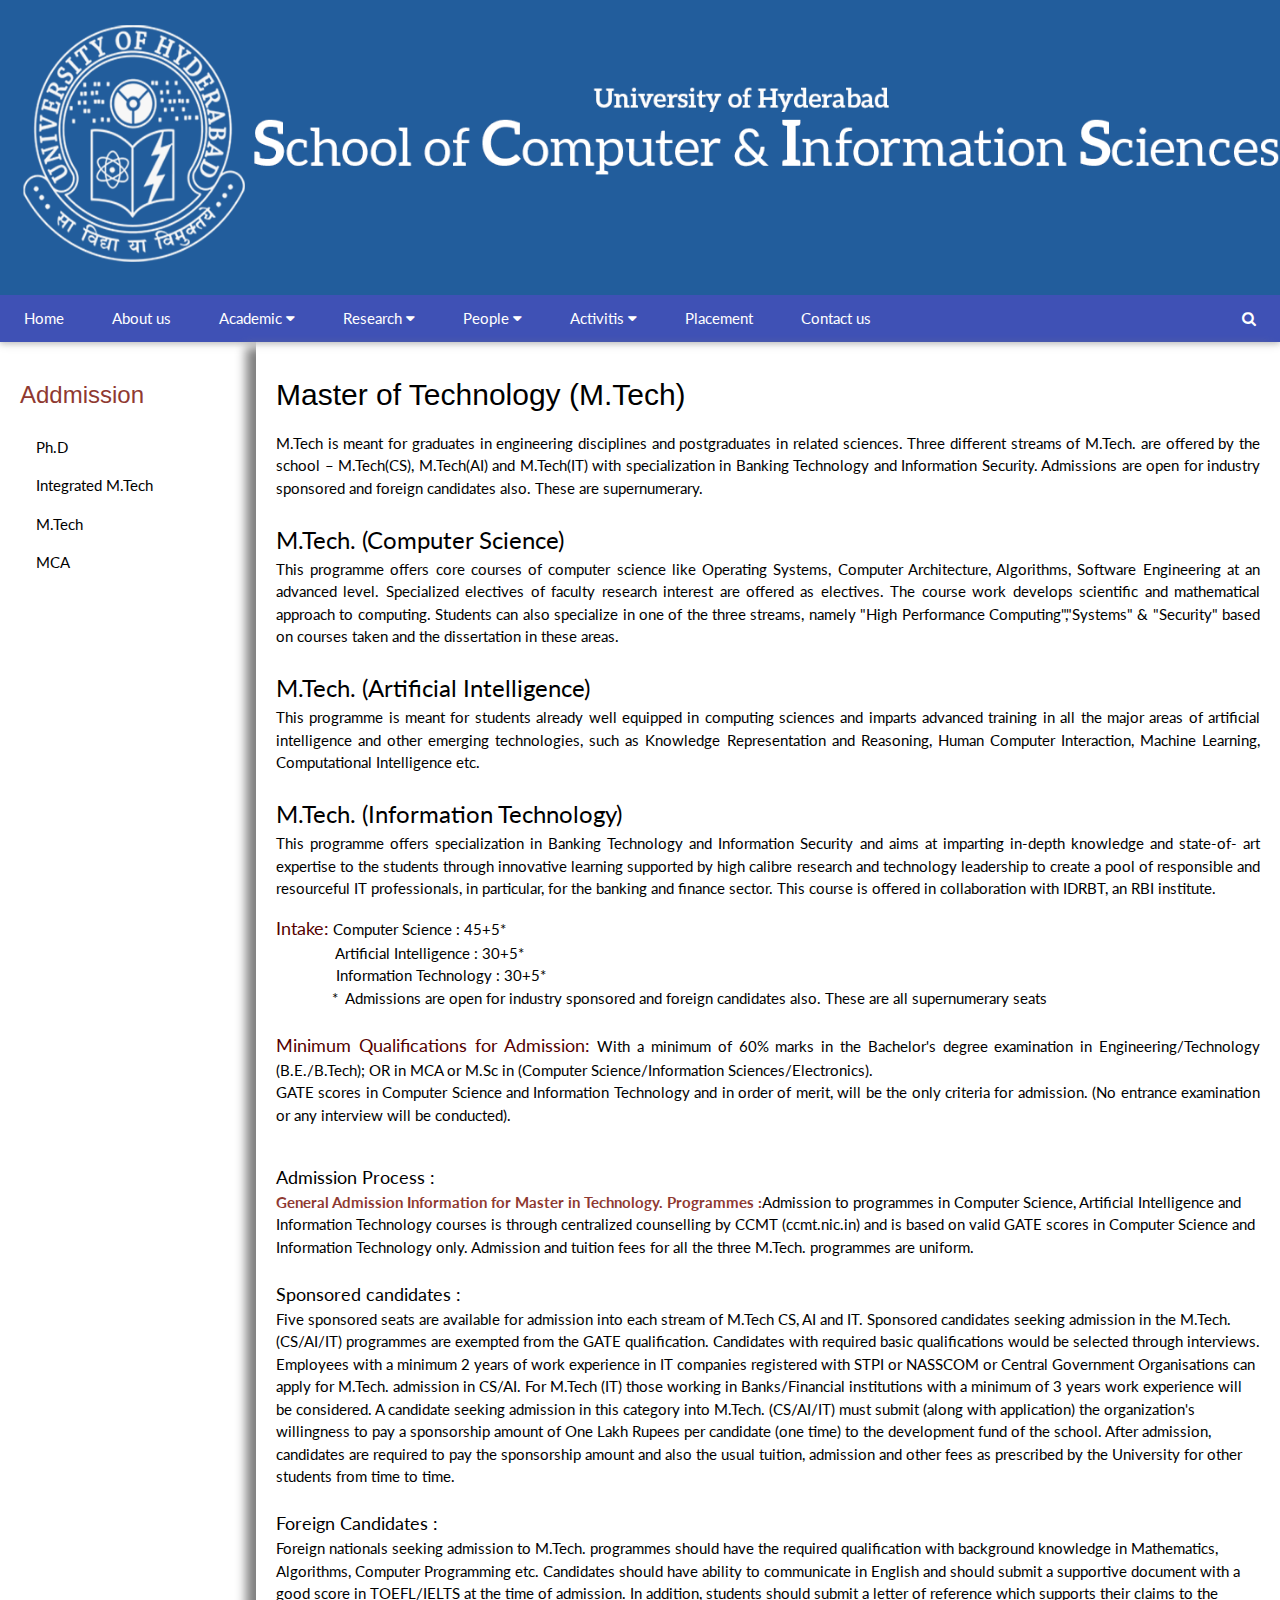
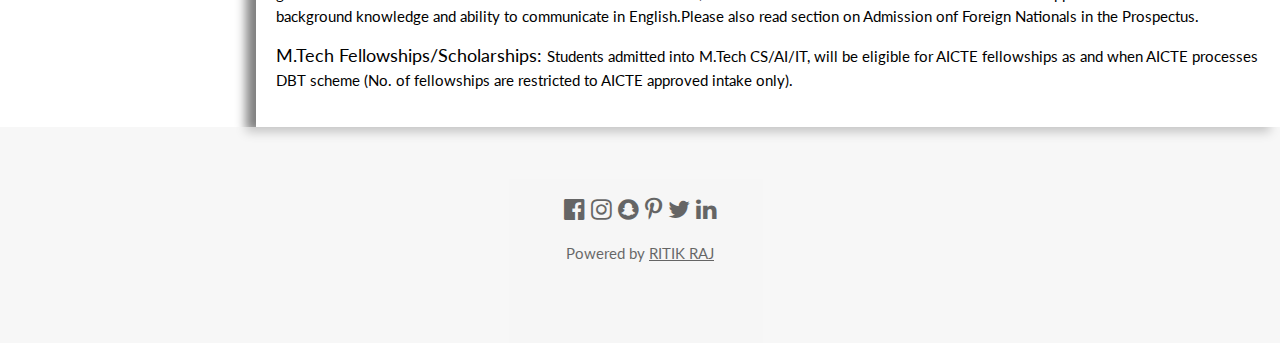
==== commit d5384f2c: "m.tech to master in technology" ====
--- a/mtech.html
+++ b/mtech.html
@@ -170,7 +170,7 @@
 <font color="#550000" size="+1">Admission Counseling :</font> 06.7.2015 , 02.00 p.m.  -->
   <br/>
   <font color="000" size="+1">Admission Process :</font><br/>
-  <b>General Admission Information for M.Tech. Programmes :</b>Admission to programmes in Computer Science, Artificial Intelligence and Information Technology courses is through centralized counselling by CCMT (ccmt.nic.in) and is based on valid GATE scores in Computer Science and Information Technology only.  Admission and tuition fees for all the three M.Tech. programmes are uniform. 
+  <b>General Admission Information for Master in Technology. Programmes :</b>Admission to programmes in Computer Science, Artificial Intelligence and Information Technology courses is through centralized counselling by CCMT (ccmt.nic.in) and is based on valid GATE scores in Computer Science and Information Technology only.  Admission and tuition fees for all the three M.Tech. programmes are uniform. 
   
   <br/><br/>
   <font color="000" size="+1">Sponsored candidates :</font><br/>
